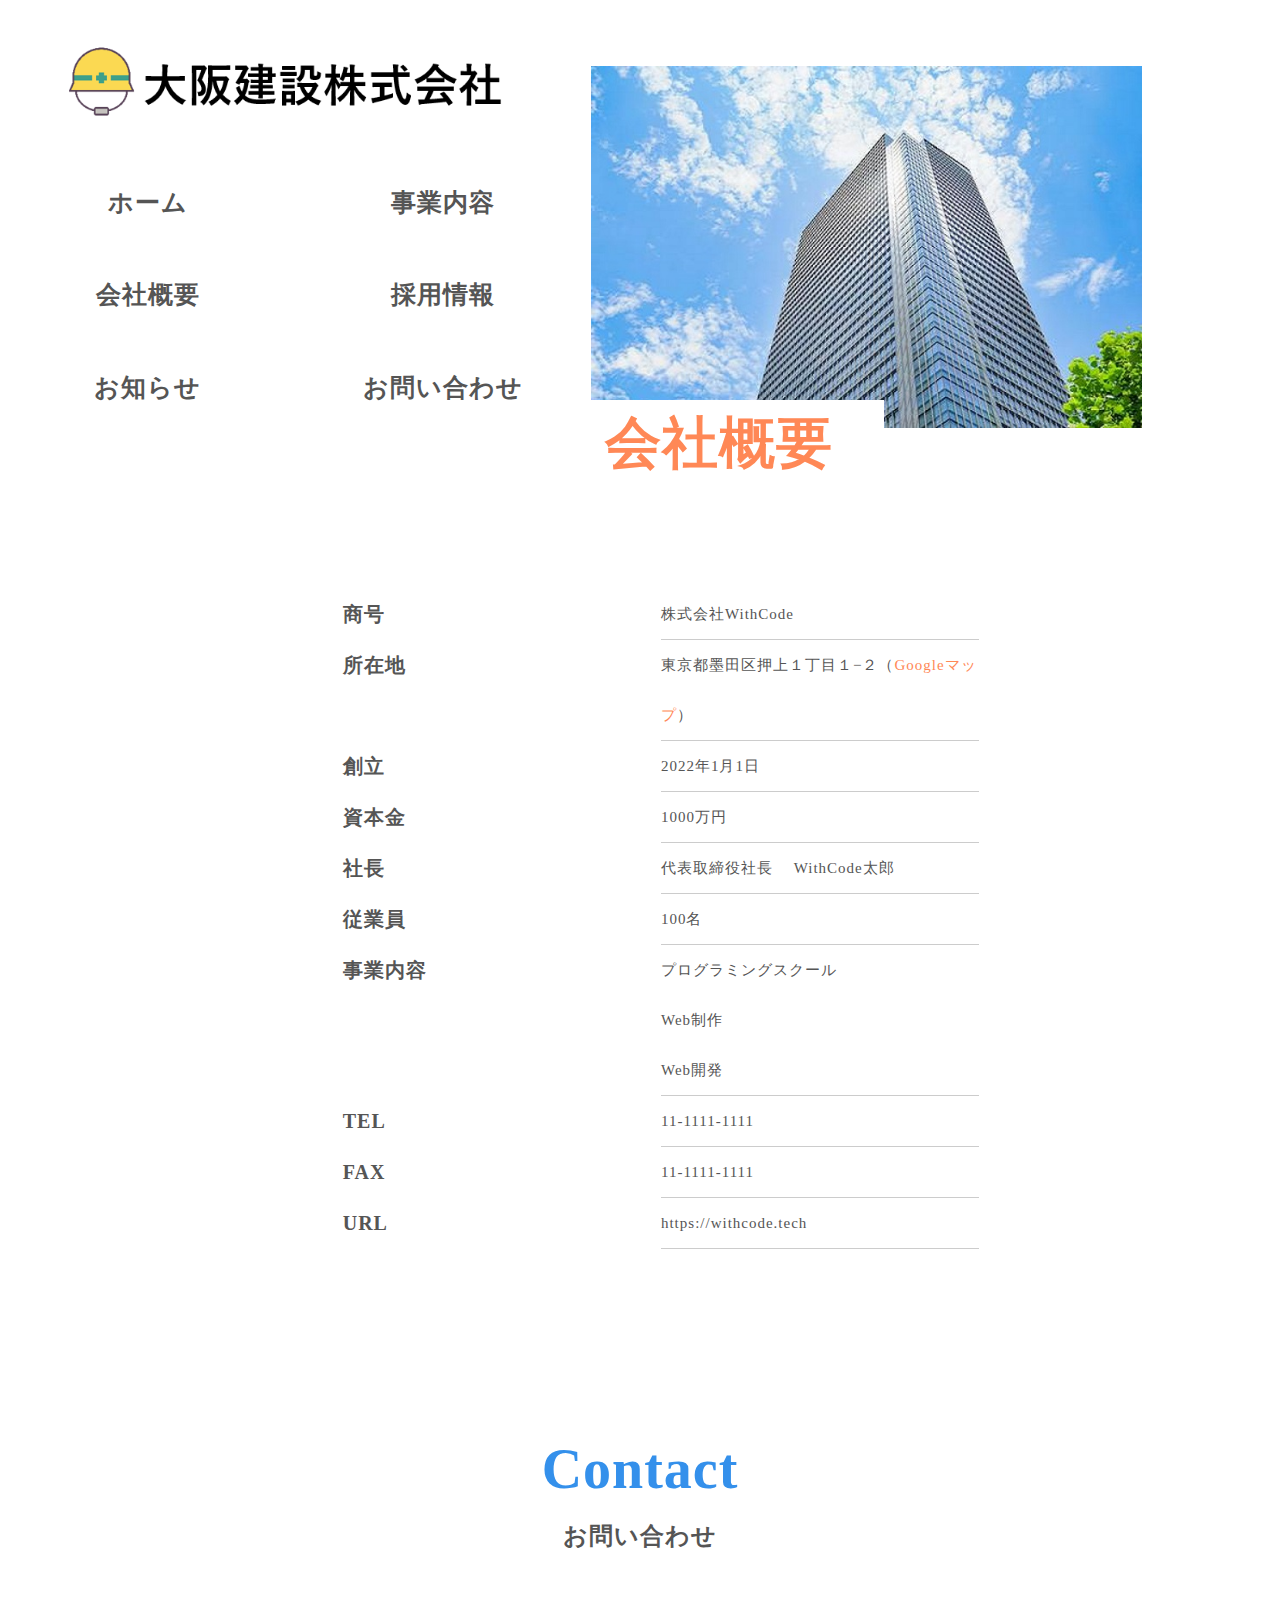
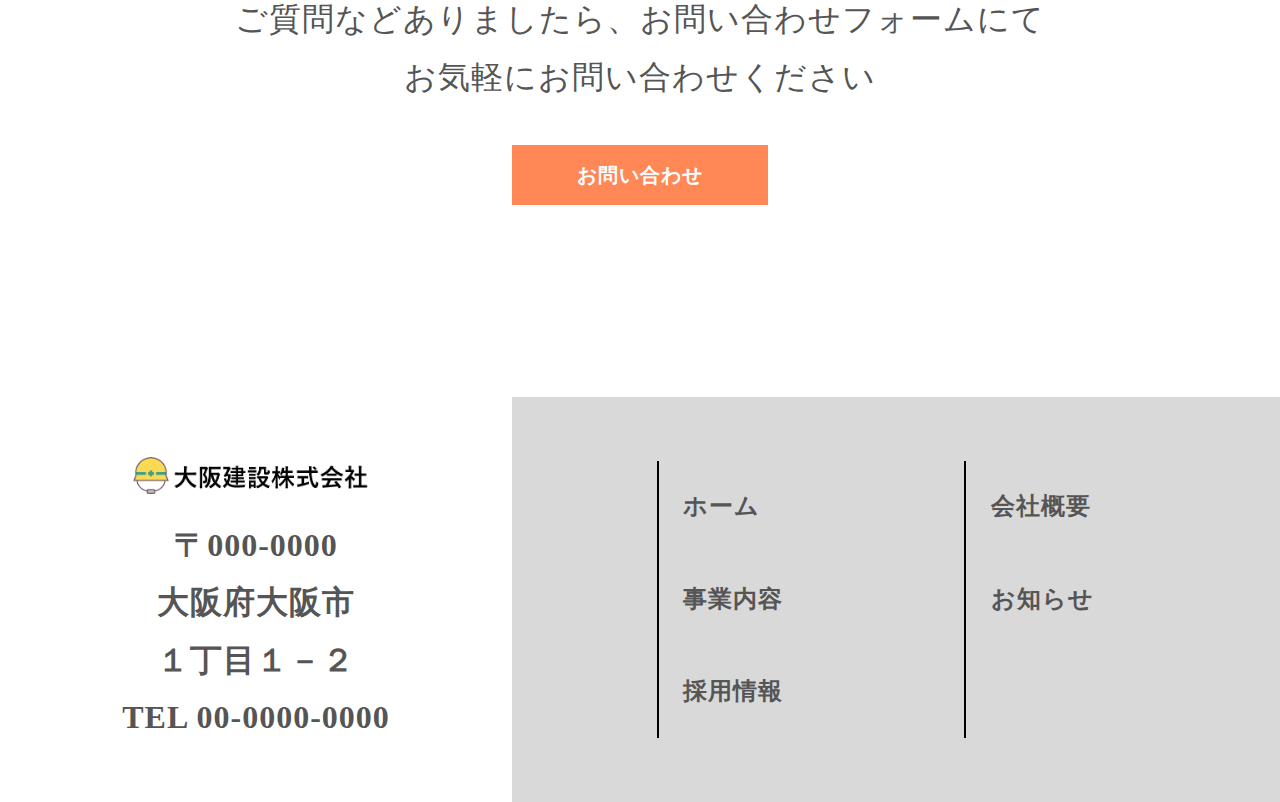
==== html/company.html @ 16623964 "first-submit" ====
<!DOCTYPE html>
<html lang="ja">
<head>
	<meta charset="UTF-8">
	<title>大阪建設株式会社</title>
	<meta name="description" content="大阪から全国へ新しい未来を作り出す。">
	<meta name="keywords" content="建設,土木,">
	<meta name="viewport" content="width=device-width, initial-scale=1.0">
	<meta property="og:title" content="大阪建設株式会社">
	<meta property="og:type" content="article">
	<meta property="og:url" content="https://osakakensetsu.com">
	<meta property="og:image" content="./img/icon.png">
	<meta property="og:description" content="大阪から全国へ新しい未来を作り出す。">
	<meta property="og:site_name" content="建設会社">
	<link rel="icon" href="../favicon.ico">
	<link rel="apple-touch-icon" sizes="180×180" href="./img/icon.png">
	<link rel="stylesheet" type="text/css" href="../css/reset.css">
	<link rel="stylesheet" type="text/css" href="../css/common1.css">
	<link rel="stylesheet" type="text/css" href="../css/common2.css">
	<link rel="stylesheet" type="text/css" href="../css/company.css">
	<link rel="preconnect" href="https://fonts.googleapis.com">
	<link rel="preconnect" href="https://fonts.gstatic.com" crossorigin>
	<link href="https://fonts.googleapis.com/css2?family=Zen+Old+Mincho:wght@400;700;900&display=swap" rel="stylesheet"> </head>
<body>
	<header>
		<div class="header_wrapper">
			<div class="header_inner"> <img src="../img/logo.png" alt="ロゴ画像">
				<nav class="header_nav">
					<ul>
						<li><a href="../index.html">ホーム</a></li>
						<li><a href="./company.html">会社概要</a></li>
						<li><a href="./news.html">お知らせ</a></li>
					</ul>
					<ul>
						<li><a href="./service.html">事業内容</a></li>
						<li><a href="./recruit.html">採用情報</a></li>
						<li><a href="">お問い合わせ</a></li>
					</ul>
				</nav>
			</div>
			<div class="top_inner"> <img src="../img/会社概要.jpg" alt="top写真">
				<div class="top_title">
					<h1>会社概要</h1>
				</div>
			</div>
		</div>
	</header>
	<main>
		<section class="company section">
			<div class="company_wrapper">
				<ul class="company_list">
					<li class="company_item"> <span>商号</span>
						<p>株式会社WithCode</p>
					</li>
					<li class="company_item"> <span>所在地</span>
						<p>東京都墨田区押上１丁目１−２（<a href="" class="map_link">Googleマップ</a>）</p>
					</li>
					<li class="company_item"> <span>創立</span>
						<p>2022年1月1日</p>
					</li>
					<li class="company_item"> <span>資本金</span>
						<p>1000万円</p>
					</li>
					<li class="company_item"> <span>社長</span>
						<p>代表取締役社長  WithCode太郎</p>
					</li>
					<li class="company_item"> <span>従業員</span>
						<p>100名</p>
					</li>
					<li class="company_item"> <span>事業内容</span>
						<p> プログラミングスクール<br> Web制作<br> Web開発<br> </p>
					</li>
					<li class="company_item"> <span>TEL</span>
						<p><a href="">11-1111-1111</a></p>
					</li>
					<li class="company_item"> <span>FAX</span>
						<p><a href="">11-1111-1111</a></p>
					</li>
					<li class="company_item"> <span>URL</span>
						<p><a href="">https://withcode.tech</a></p>
					</li>
				</ul>
			</div>
			</div>
		</section>
		<section class="contact section">
			<div class="contact_wrapper">
				<h3 class="ttl">Contact<br><small>お問い合わせ</small></h3>
				<P>ご質問などありましたら、お問い合わせフォームにて<br>お気軽にお問い合わせください</P>
				<div class="btn"> <a href="https://withcode.tech">お問い合わせ</a> </div>
			</div>
		</section>
	</main>
	<footer>
		<div class="footer_wrapper">
			<div class="footer_block_1"> <img src="../img/logo.png" alt="ロゴ画像">
				<p>〒000-0000<br> 大阪府大阪市<br>１丁目１－２<br> TEL 00-0000-0000 </p>
			</div>
			<div class="footer_block_2">
				<div class="footer_list">
					<ul>
						<li><a href="../index.html">ホーム</a></li>
						<li><a href="./service.html">事業内容</a></li>
						<li><a href="./recruit.html">採用情報</a></li>
					</ul>
					<ul>
						<li><a href="./company.html">会社概要</a></li>
						<li><a href="./news.html">お知らせ</a></li>
					</ul>
				</div>
			</div>
		</div>
	</footer>
</body>
</html>
---- css/common1.css ----
body {
  font-size: 15px;
  line-height: 1.8;
  letter-spacing: 1px;
  word-break: break-all;
  color: #555;
}

a {
  text-decoration: none;
  color: #555;
}

li {
  list-style: none;
}

.header_inner nav ul li a:hover {
  opacity: 0.5;
}

.header_inner nav ul li a.color {
  color: #ff8856;
}

.section {
  margin: 8% 0 0 0;
  position: relative;
}

.ttl {
  font-size: 3.5rem;
  font-weight: bold;
  color: #3490EB;
  line-height: 1;
}

.news h3 small {
  font-size: 1.5rem;
  color : #777;
}

.btn {
  width: 20%;
  margin: 0 auto;
  line-height: 3;
}
.btn a {
  display: block;
  width: 100%;
  height: 100%;
  background: #ff8856;
  text-align: center;
  color: #ffffff;
  font-size: 1.25rem;
  font-weight: bold;
}

.btn a:hover {
  opacity: 0.7;
}

.contact_wrapper p {
  font-size: 2rem;
  margin: 3% 0;
}

.contact {
  margin: unset;
  margin-top: 15%;
  margin-bottom: 15%;
  text-align: center;
  display: block;
}

.contact h3 small {
  font-size: 1.5rem;
  color : #555;
}

.footer_wrapper {
  display: flex;
  justify-content: space-between;
  align-items: center;
}

.footer_block_1 {
  text-align: center;
  width: 40%;
  margin: 0 auto;
}

.footer_block_1 img {
  width: 50%;
  height: 50%;
}

.footer_block_1 p {
  text-align: center;
  font-size: 2rem;
  font-weight: bold;
}

.footer_block_2 {
  width: 60%;
  background: #D9D9D9;
  padding: 5% 0;
}

.footer_list {
  width: 80%;
  padding-left: 15%;
  display: flex;
  justify-content: space-around;
}

.footer_list ul {
  width: 40%;
  border-left: 2px solid #000;
}

.footer_list ul li {
  padding: 10%;
}

.footer_list ul li a {
  font-size: 1.5rem;
  font-weight: bold;
}
---- css/common2.css ----
.header_wrapper {
  margin-top: 3%;
  width: 100%;
  display: flex;
}

.header_inner {
  width: 60%;
}

.header_inner img {
  width: 80%;
  height: auto;
  margin: 0 0 0 10%;
}

.header_nav{
  display: flex;
}

.header_inner nav ul {
  text-align: center;
  width: 40%;
  margin: 5% auto;
}

.header_inner nav ul li {
  font-size: 25px;
  font-weight: bold;
  padding-bottom: 20%;
}

.header_inner nav ul li a:hover {
  opacity: 0.5;
}

.header_inner nav ul li a.color {
  color: #ff8856;
}

.top_inner {
  width: 70%;
  position: relative;
}

.top_inner img {
  width: 80%;
  height: auto;
  margin-top: 4%;
}

.top_title {
  position: absolute;
  bottom: 0;
  left: 0;
  background: #fff;
  padding: 3% 7.5% 3% 2%;
  line-height: 0.8;
}

.top_title h1 {
  font-size: 3.5rem;
  text-align: center;
  color: #ff8856;
}
---- css/company.css ----
.company_wrapper {
  width: 90%;
  line-height: 50px;
}

.company_item{
  display: flex;
  text-align: left;
  margin-right: 15%;
}

.company_item span {
width: 50%;
font-size: 1.25rem;
font-weight: bold;
text-align: left;
margin-left: 35%;
}


.company_item p {
width: 50%;
border-bottom: 1px solid #ccc;
}

.map_link {
  color: #ff8856;
}
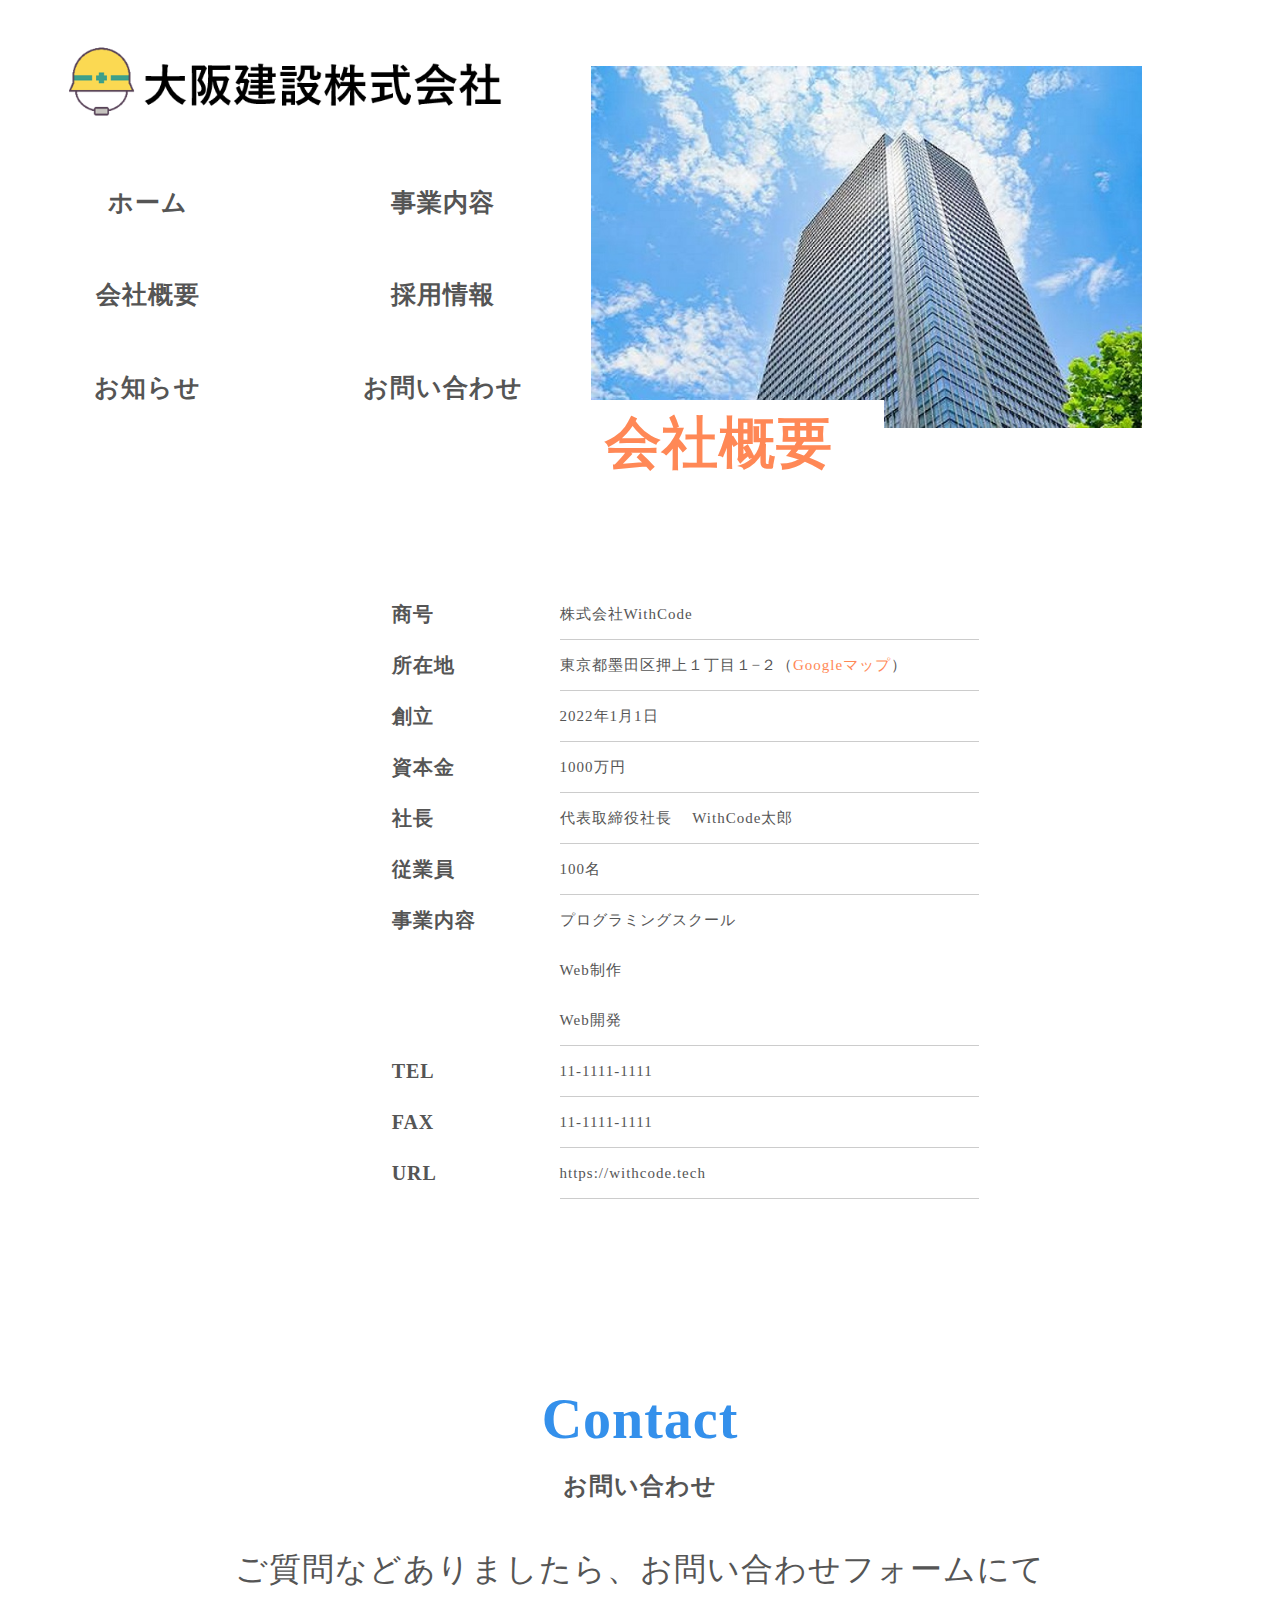
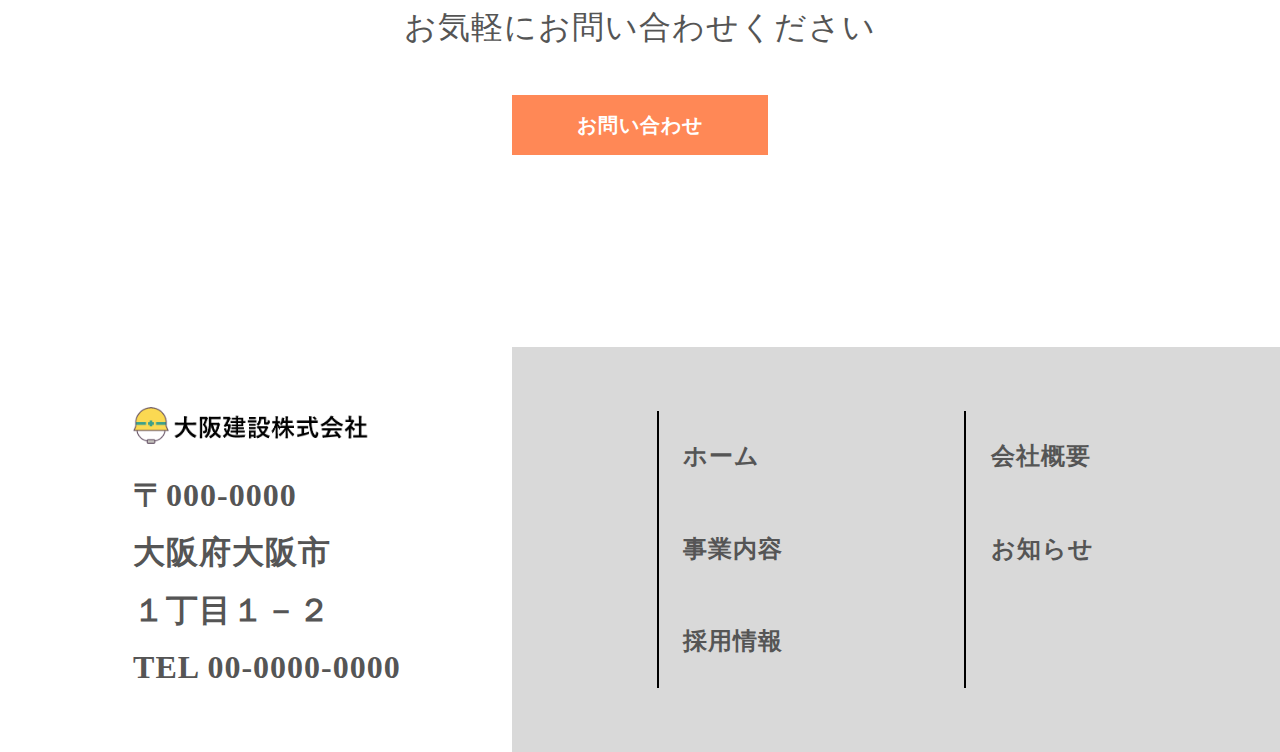
==== commit 8e639168: "second-submit" ====
--- a/html/company.html
+++ b/html/company.html
@@ -34,7 +34,7 @@
 					<ul>
 						<li><a href="./service.html">事業内容</a></li>
 						<li><a href="./recruit.html">採用情報</a></li>
-						<li><a href="">お問い合わせ</a></li>
+						<li><a href="#contact">お問い合わせ</a></li>
 					</ul>
 				</nav>
 			</div>
@@ -83,7 +83,7 @@
 			</div>
 			</div>
 		</section>
-		<section class="contact section">
+		<section class="contact section" id="contact">
 			<div class="contact_wrapper">
 				<h3 class="ttl">Contact<br><small>お問い合わせ</small></h3>
 				<P>ご質問などありましたら、お問い合わせフォームにて<br>お気軽にお問い合わせください</P>
--- a/css/common1.css
+++ b/css/common1.css
@@ -1,129 +1,130 @@
 body {
-  font-size: 15px;
-  line-height: 1.8;
-  letter-spacing: 1px;
-  word-break: break-all;
-  color: #555;
+    color: #555555;
+    font-size: 15px;
+    line-height: 1.8;
+    letter-spacing: 1px;
+    word-break: break-all;
 }
 
 a {
-  text-decoration: none;
-  color: #555;
+    color: #555555;
+    text-decoration: none;
 }
 
 li {
-  list-style: none;
+    list-style: none;
 }
 
 .header_inner nav ul li a:hover {
-  opacity: 0.5;
+    opacity: .5;
 }
 
 .header_inner nav ul li a.color {
-  color: #ff8856;
+    color: #ff8856;
 }
 
 .section {
-  margin: 8% 0 0 0;
-  position: relative;
+    position: relative;
+    margin: 8% 0 0 0;
 }
 
 .ttl {
-  font-size: 3.5rem;
-  font-weight: bold;
-  color: #3490EB;
-  line-height: 1;
+    color: #3490eb;
+    font-weight: bold;
+    font-size: 3.5rem;
+    line-height: 1;
 }
 
 .news h3 small {
-  font-size: 1.5rem;
-  color : #777;
+    color: #777777;
+    font-size: 1.5rem;
 }
 
 .btn {
-  width: 20%;
-  margin: 0 auto;
-  line-height: 3;
+    width: 20%;
+    margin: 0 auto;
+    line-height: 3;
 }
 .btn a {
-  display: block;
-  width: 100%;
-  height: 100%;
-  background: #ff8856;
-  text-align: center;
-  color: #ffffff;
-  font-size: 1.25rem;
-  font-weight: bold;
+    display: block;
+    width: 100%;
+    height: 100%;
+    background: #ff8856;
+    color: #ffffff;
+    font-weight: bold;
+    font-size: 1.25rem;
+    text-align: center;
 }
 
 .btn a:hover {
-  opacity: 0.7;
+    opacity: .7;
 }
 
 .contact_wrapper p {
-  font-size: 2rem;
-  margin: 3% 0;
+    margin: 3% 0;
+    font-size: 2rem;
 }
 
 .contact {
-  margin: unset;
-  margin-top: 15%;
-  margin-bottom: 15%;
-  text-align: center;
-  display: block;
+    display: block;
+    margin: unset;
+    margin-top: 15%;
+    margin-bottom: 15%;
+    text-align: center;
 }
 
 .contact h3 small {
-  font-size: 1.5rem;
-  color : #555;
+    color: #555555;
+    font-size: 1.5rem;
 }
 
 .footer_wrapper {
-  display: flex;
-  justify-content: space-between;
-  align-items: center;
+display: flex;
+justify-content: space-between;
+align-items: center;
 }
 
 .footer_block_1 {
-  text-align: center;
-  width: 40%;
-  margin: 0 auto;
+width: 40%;
+margin: 0 auto;
+text-align: center;
 }
 
 .footer_block_1 img {
-  width: 50%;
-  height: 50%;
+width: 50%;
+height: 50%;
 }
 
 .footer_block_1 p {
-  text-align: center;
-  font-size: 2rem;
-  font-weight: bold;
+margin-left: 26%;
+font-weight: bold;
+font-size: 2rem;
+text-align: left;
 }
 
 .footer_block_2 {
-  width: 60%;
-  background: #D9D9D9;
-  padding: 5% 0;
+width: 60%;
+padding: 5% 0;
+background: #D9D9D9;
 }
 
 .footer_list {
-  width: 80%;
-  padding-left: 15%;
-  display: flex;
-  justify-content: space-around;
+display: flex;
+justify-content: space-around;
+width: 80%;
+padding-left: 15%;
 }
 
 .footer_list ul {
-  width: 40%;
-  border-left: 2px solid #000;
+width: 40%;
+border-left: 2px solid #000000;
 }
 
 .footer_list ul li {
-  padding: 10%;
+padding: 10%;
 }
 
 .footer_list ul li a {
-  font-size: 1.5rem;
-  font-weight: bold;
+font-weight: bold;
+font-size: 1.5rem;
 }--- a/css/common2.css
+++ b/css/common2.css
@@ -1,65 +1,65 @@
 .header_wrapper {
-  margin-top: 3%;
-  width: 100%;
-  display: flex;
+    display: flex;
+    width: 100%;
+    margin-top: 3%;
 }
 
 .header_inner {
-  width: 60%;
+    width: 60%;
 }
 
 .header_inner img {
-  width: 80%;
-  height: auto;
-  margin: 0 0 0 10%;
+    width: 80%;
+    height: auto;
+    margin: 0 0 0 10%;
 }
 
-.header_nav{
-  display: flex;
+.header_nav {
+    display: flex;
 }
 
 .header_inner nav ul {
-  text-align: center;
-  width: 40%;
-  margin: 5% auto;
+    width: 40%;
+    margin: 5% auto;
+    text-align: center;
 }
 
 .header_inner nav ul li {
-  font-size: 25px;
-  font-weight: bold;
-  padding-bottom: 20%;
+    padding-bottom: 20%;
+    font-weight: bold;
+    font-size: 25px;
 }
 
 .header_inner nav ul li a:hover {
-  opacity: 0.5;
+    opacity: .5;
 }
 
 .header_inner nav ul li a.color {
-  color: #ff8856;
+    color: #ff8856;
 }
 
 .top_inner {
-  width: 70%;
-  position: relative;
+    position: relative;
+    width: 70%;
 }
 
 .top_inner img {
-  width: 80%;
-  height: auto;
-  margin-top: 4%;
+    width: 80%;
+    height: auto;
+    margin-top: 4%;
 }
 
 .top_title {
-  position: absolute;
-  bottom: 0;
-  left: 0;
-  background: #fff;
-  padding: 3% 7.5% 3% 2%;
-  line-height: 0.8;
+    position: absolute;
+    bottom: 0;
+    left: 0;
+    padding: 3% 7.5% 3% 2%;
+    background: #ffffff;
+    line-height: .8;
 }
 
 .top_title h1 {
-  font-size: 3.5rem;
-  text-align: center;
-  color: #ff8856;
+    color: #ff8856;
+    font-size: 3.5rem;
+    text-align: center;
 }--- a/css/company.css
+++ b/css/company.css
@@ -1,28 +1,28 @@
 .company_wrapper {
-  width: 90%;
-  line-height: 50px;
+width: 90%;
+line-height: 50px;
 }
 
-.company_item{
-  display: flex;
-  text-align: left;
-  margin-right: 15%;
+.company_item {
+display: flex;
+margin-right: 15%;
+text-align: left;
 }
 
 .company_item span {
-width: 50%;
+width: 20%;
+margin-left: 40%;
+font-weight: bold;
 font-size: 1.25rem;
-font-weight: bold;
 text-align: left;
-margin-left: 35%;
 }
 
 
 .company_item p {
 width: 50%;
-border-bottom: 1px solid #ccc;
+border-bottom: 1px solid #CCCCCC;
 }
 
 .map_link {
-  color: #ff8856;
-}+color: #FF8856;
+}
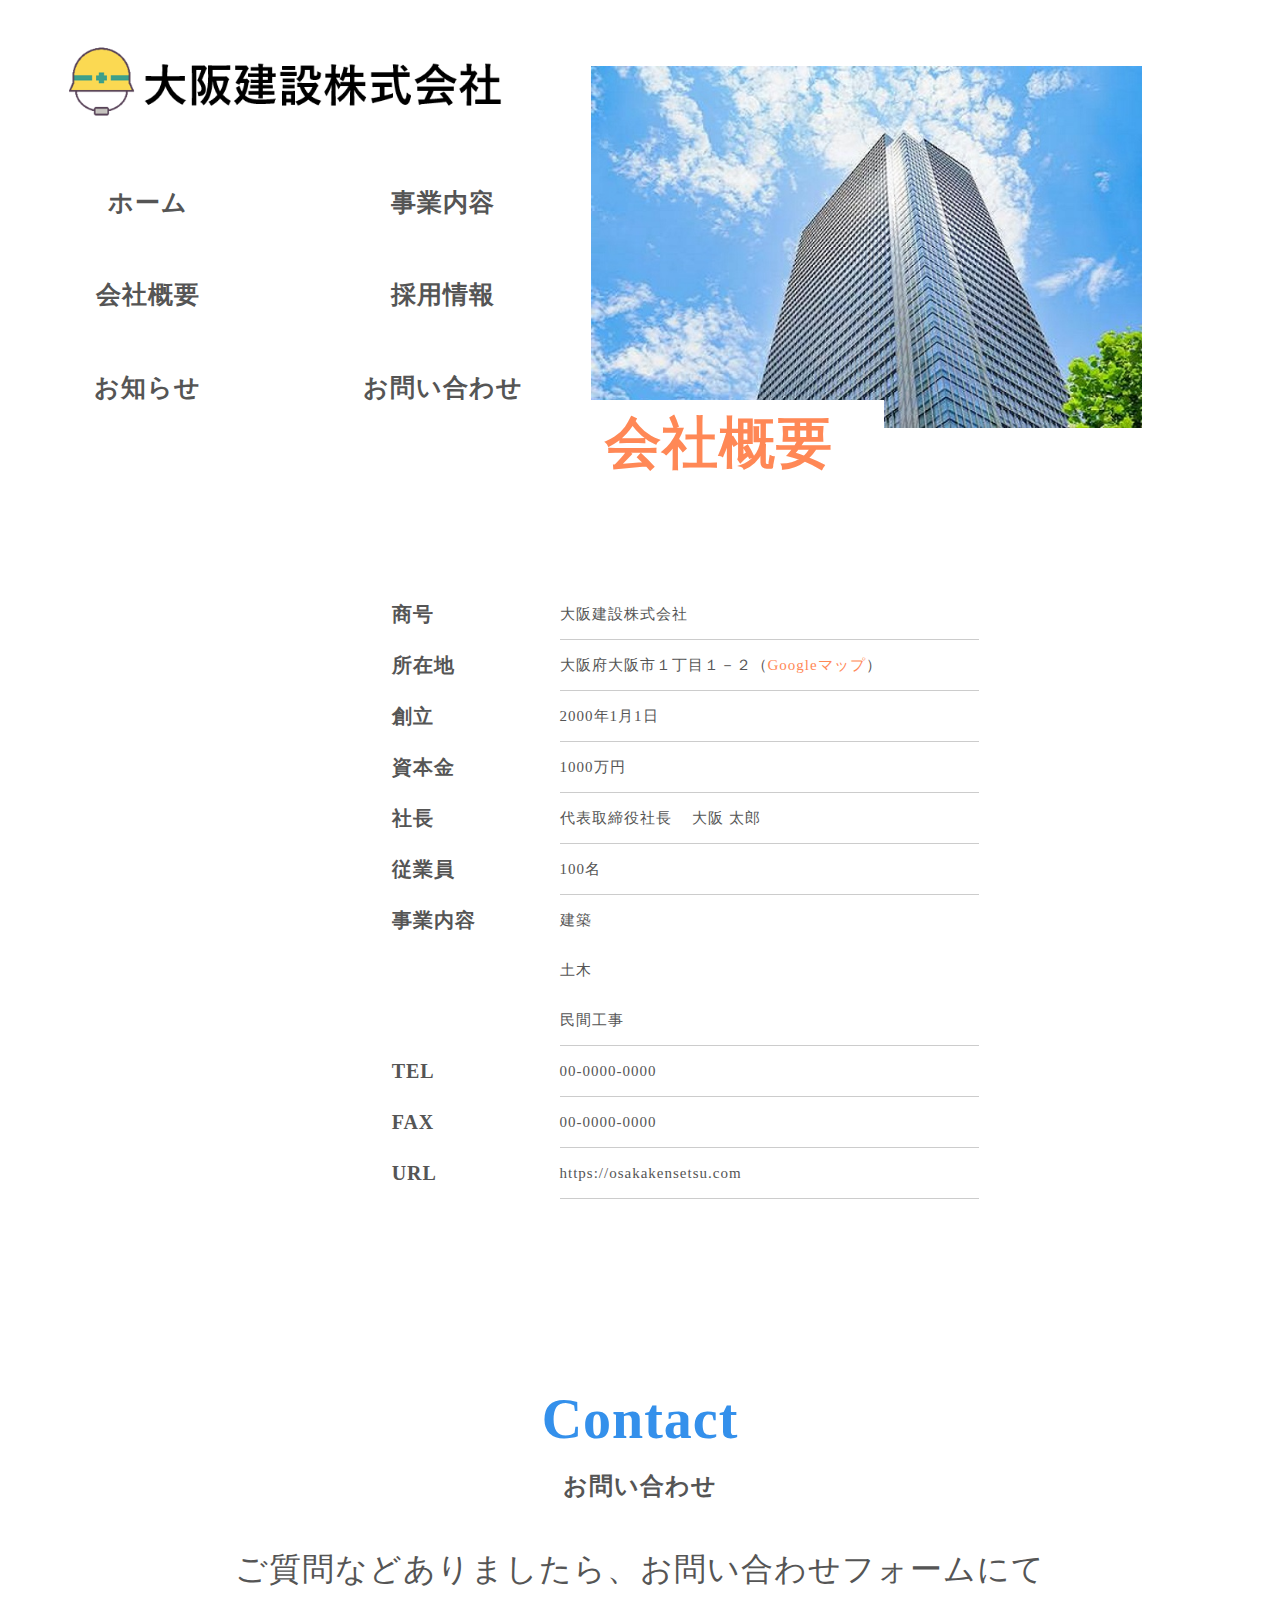
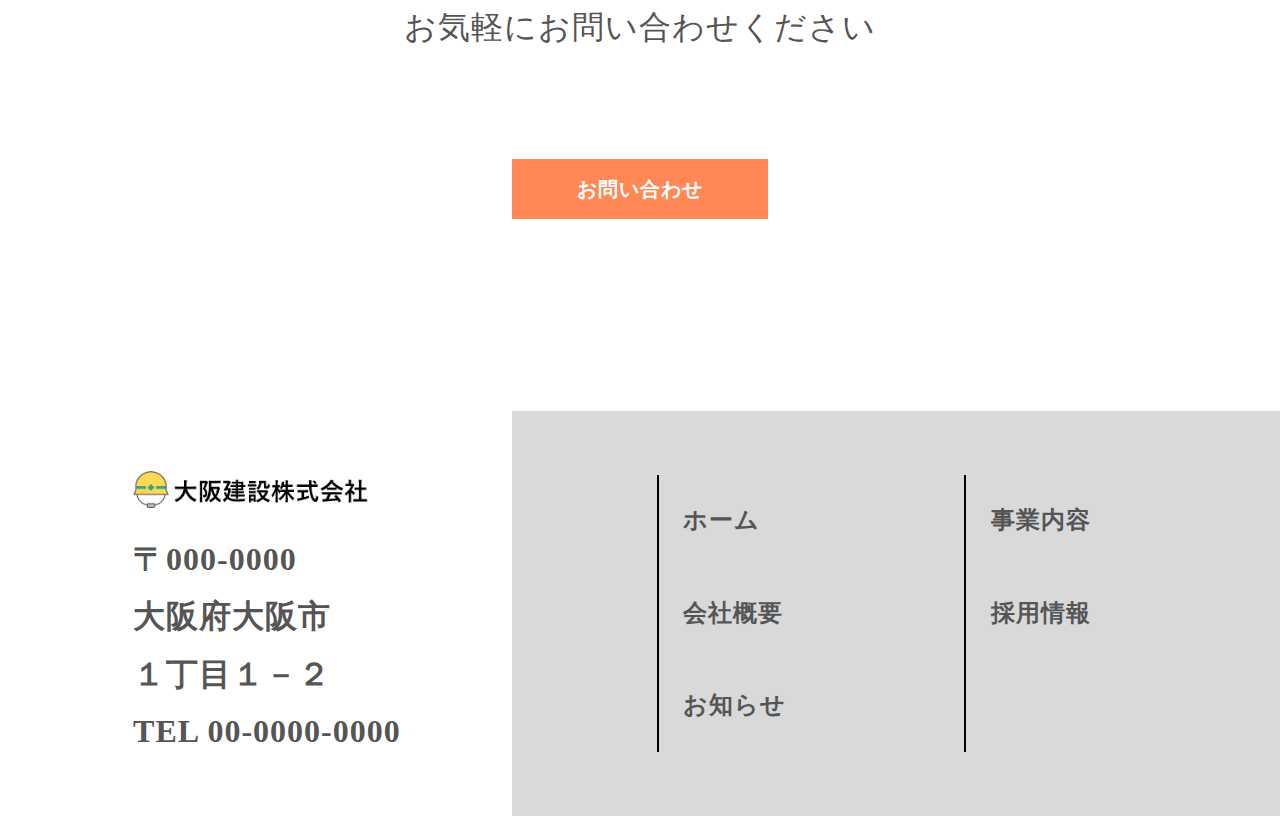
==== commit 73ad19fc: "third-submit" ====
--- a/html/company.html
+++ b/html/company.html
@@ -50,34 +50,34 @@
 			<div class="company_wrapper">
 				<ul class="company_list">
 					<li class="company_item"> <span>商号</span>
-						<p>株式会社WithCode</p>
+						<p>大阪建設株式会社</p>
 					</li>
 					<li class="company_item"> <span>所在地</span>
-						<p>東京都墨田区押上１丁目１−２（<a href="" class="map_link">Googleマップ</a>）</p>
+						<p>大阪府大阪市１丁目１－２（<a href="" class="map_link">Googleマップ</a>）</p>
 					</li>
 					<li class="company_item"> <span>創立</span>
-						<p>2022年1月1日</p>
+						<p>2000年1月1日</p>
 					</li>
 					<li class="company_item"> <span>資本金</span>
 						<p>1000万円</p>
 					</li>
 					<li class="company_item"> <span>社長</span>
-						<p>代表取締役社長  WithCode太郎</p>
+						<p>代表取締役社長  大阪 太郎</p>
 					</li>
 					<li class="company_item"> <span>従業員</span>
 						<p>100名</p>
 					</li>
 					<li class="company_item"> <span>事業内容</span>
-						<p> プログラミングスクール<br> Web制作<br> Web開発<br> </p>
+						<p> 建築<br> 土木<br> 民間工事<br> </p>
 					</li>
 					<li class="company_item"> <span>TEL</span>
-						<p><a href="">11-1111-1111</a></p>
+						<p><a href="">00-0000-0000</a></p>
 					</li>
 					<li class="company_item"> <span>FAX</span>
-						<p><a href="">11-1111-1111</a></p>
+						<p><a href="">00-0000-0000</a></p>
 					</li>
 					<li class="company_item"> <span>URL</span>
-						<p><a href="">https://withcode.tech</a></p>
+						<p><a href="">https://osakakensetsu.com</a></p>
 					</li>
 				</ul>
 			</div>
@@ -100,12 +100,12 @@
 				<div class="footer_list">
 					<ul>
 						<li><a href="../index.html">ホーム</a></li>
-						<li><a href="./service.html">事業内容</a></li>
-						<li><a href="./recruit.html">採用情報</a></li>
+						<li><a href="company.html">会社概要</a></li>
+						<li><a href="news.html">お知らせ</a></li>
 					</ul>
 					<ul>
-						<li><a href="./company.html">会社概要</a></li>
-						<li><a href="./news.html">お知らせ</a></li>
+						<li><a href="service.html">事業内容</a></li>
+						<li><a href="recruit.html">採用情報</a></li>
 					</ul>
 				</div>
 			</div>
--- a/css/common1.css
+++ b/css/common1.css
@@ -61,8 +61,9 @@
 }
 
 .contact_wrapper p {
-    margin: 3% 0;
-    font-size: 2rem;
+margin: 3% 0;
+padding-bottom: 5%;
+font-size: 2rem;
 }
 
 .contact {
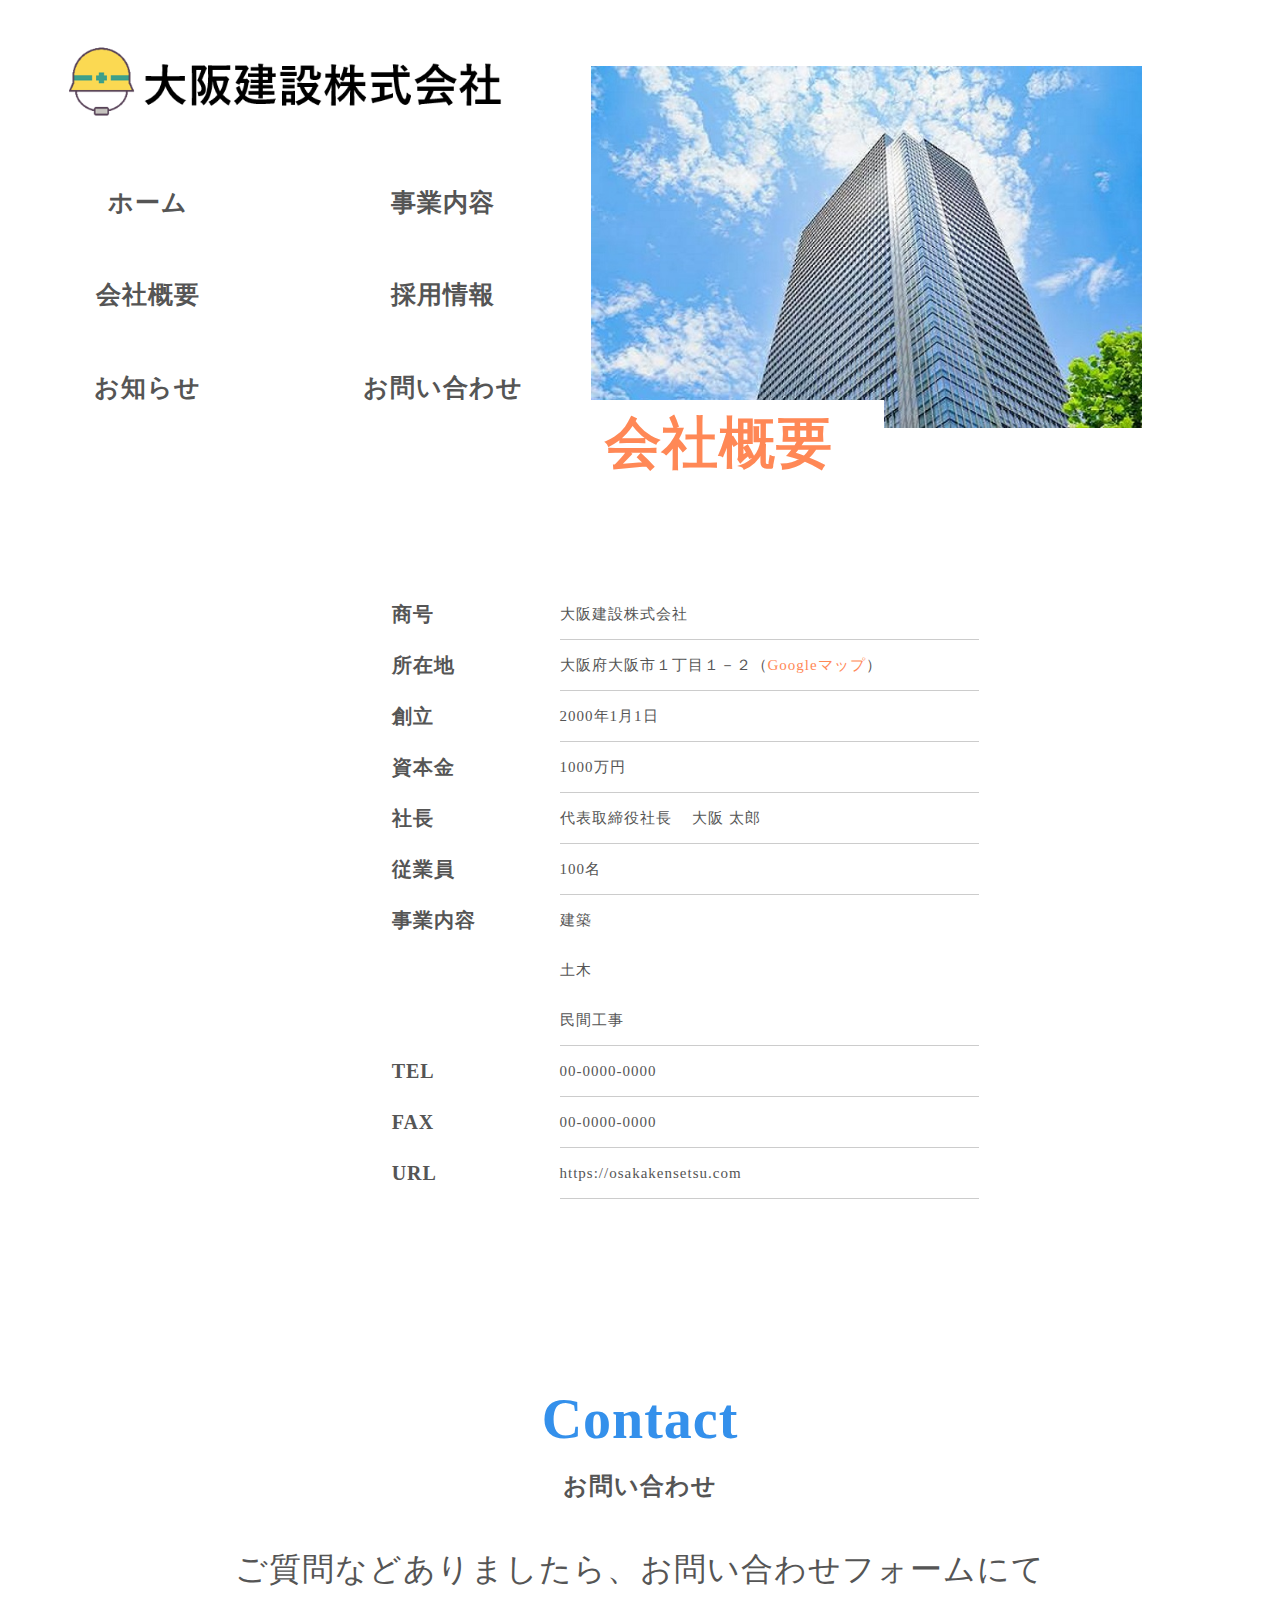
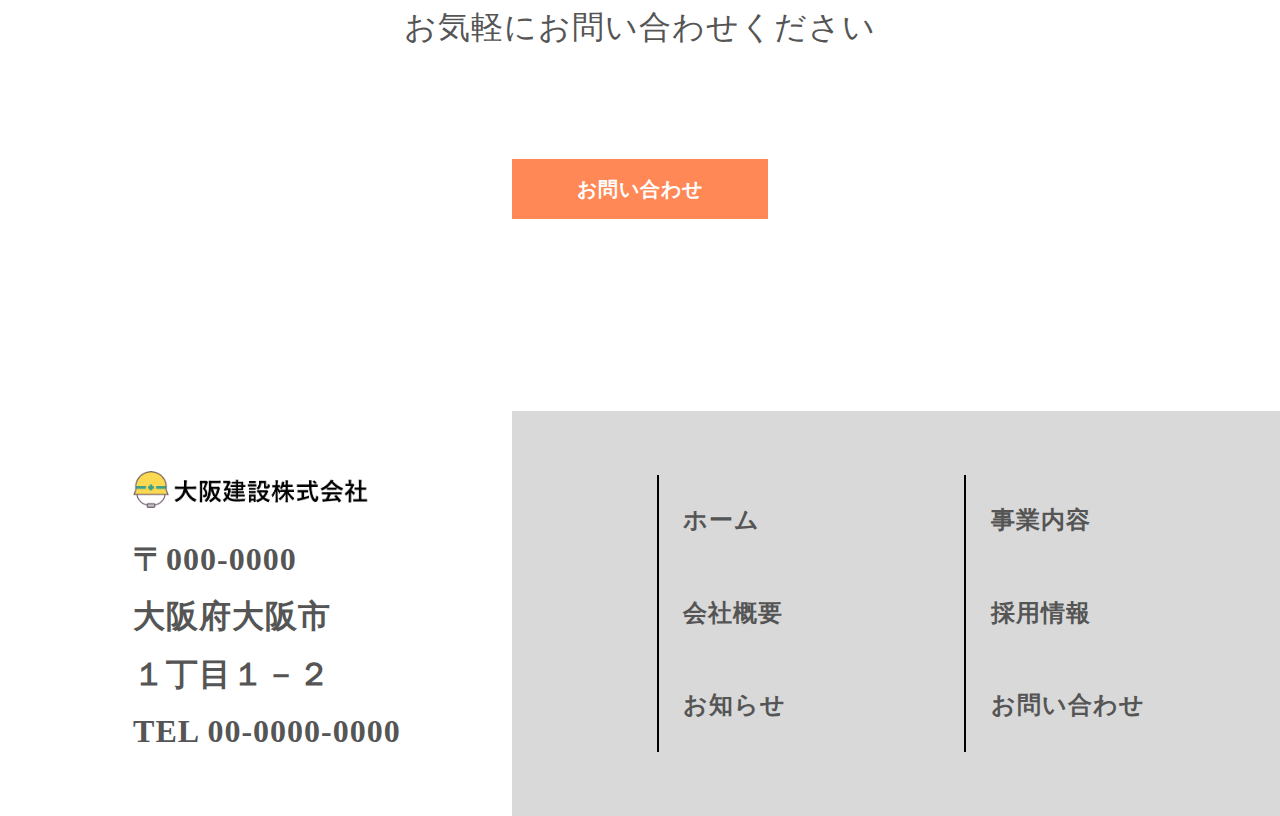
==== commit e97b38ea: "footerお問い合わせ追加" ====
--- a/html/company.html
+++ b/html/company.html
@@ -106,6 +106,7 @@
 					<ul>
 						<li><a href="service.html">事業内容</a></li>
 						<li><a href="recruit.html">採用情報</a></li>
+						<li><a href="#contact">お問い合わせ</a></li>
 					</ul>
 				</div>
 			</div>
